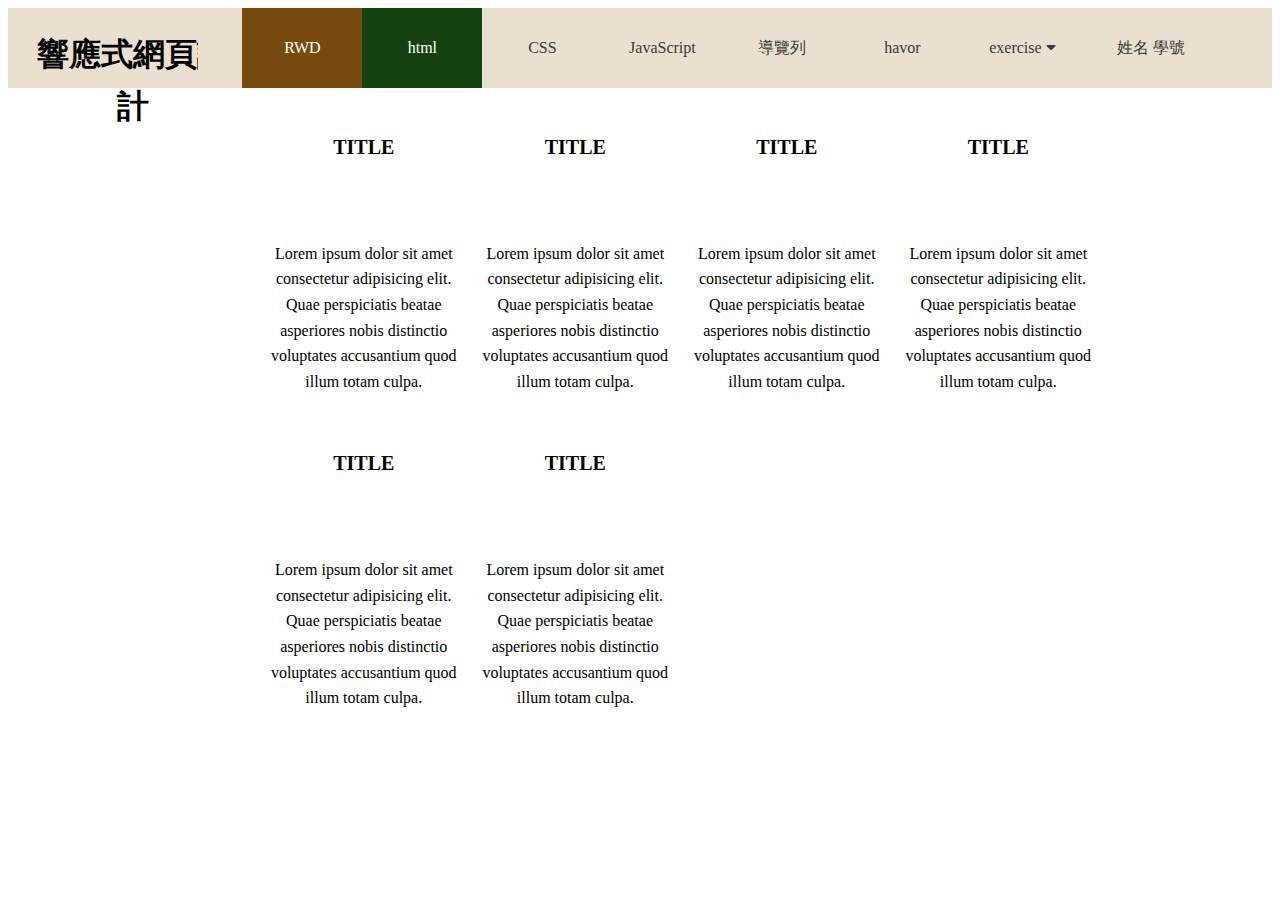
==== final/b.html @ d81bba05 "Add files via upload" ====
<!DOCTYPE html>
<html lang="en">
<head>
    <meta charset="UTF-8">
    <meta http-equiv="X-UA-Compatible" content="IE=edge">
    <meta name="viewport" content="width=device-width, initial-scale=1.0">
    <title>RWD</title>
    <link rel="stylesheet" type="text/css" href="b.css">
    <link rel="stylesheet" href="https://cdnjs.cloudflare.com/ajax/libs/font-awesome/5.15.3/css/all.min.css">

    <script src="https://cdnjs.cloudflare.com/ajax/libs/jquery/3.6.0/jquery.min.js"></script>
</head>
<body>
    <section class="headerNav">
        <div class="container">
            <h1 class="logo">
                <b>
                    響應式網頁設計
                </b>
            </h1>
            
            <i class="fas fa-bars" id="mobileMenu"></i>

            <ul class="mainNav">
                <li class="navItem">
                    <a href="#">RWD</a>
                </li>
                <li class="navItem">
                    <a href="#">html</a>
                </li>
                <li class="navItem">
                    <a href="#">CSS</a>
                </li>
                <li class="navItem">
                    <a href="#">JavaScript</a>
                </li>
                <li class="navItem">
                    <a href="#">導覽列</a>
                </li>
                <li class="navItem">
                    <a href="#">havor</a>
                </li>
                <li class="navItem exercise">
                    <a href="#">
                        exercise
                        <i class="fas fa-caret-down"></i>
                    </a>
                    <ul class="exerciseList">
                        <li class="exerciseForList">
                            <a href="">練習1</a>
                        </li>
                        <li class="exerciseForList">
                            <a href="">練習2</a>
                        </li>
                        <li class="exerciseForList">
                            <a href="">練習3</a>
                        </li>
                    </ul>
                </li>
            </ul>
            <div class="userAccount">
                <a href="#">
                    <i class="fas fa-user-circle"></i>
                    姓名  學號
                </a>
            </div>

        </div>
    </section>


    <div class="wrap">
          <ul class="news clearfix">
            <li>
              <h2>TITLE</h2>
              <img src="dog.jpg" alt="">
              <p>Lorem ipsum dolor sit amet consectetur adipisicing elit. Quae perspiciatis beatae asperiores nobis distinctio voluptates accusantium quod illum totam culpa.</p>
            </li>
            <li>
              <h2>TITLE</h2>
              <img src="dog.jpg" alt="">
              <p>Lorem ipsum dolor sit amet consectetur adipisicing elit. Quae perspiciatis beatae asperiores nobis distinctio voluptates accusantium quod illum totam culpa.</p>
            </li>
            <li>
              <h2>TITLE</h2>
              <img src="dog.jpg" alt="">
              <p>Lorem ipsum dolor sit amet consectetur adipisicing elit. Quae perspiciatis beatae asperiores nobis distinctio voluptates accusantium quod illum totam culpa.</p>
            </li>
            <li>
              <h2>TITLE</h2>
              <img src="dog.jpg" alt="">
              <p>Lorem ipsum dolor sit amet consectetur adipisicing elit. Quae perspiciatis beatae asperiores nobis distinctio voluptates accusantium quod illum totam culpa.</p>
            </li>
            <li>
              <h2>TITLE</h2>
              <img src="dog.jpg" alt="">
              <p>Lorem ipsum dolor sit amet consectetur adipisicing elit. Quae perspiciatis beatae asperiores nobis distinctio voluptates accusantium quod illum totam culpa.</p>
            </li>
            <li>
              <h2>TITLE</h2>
              <img src="dog.jpg" alt="">
              <p>Lorem ipsum dolor sit amet consectetur adipisicing elit. Quae perspiciatis beatae asperiores nobis distinctio voluptates accusantium quod illum totam culpa.</p>
            </li>
          </ul>
      </div>
      
</body>
<script>
    var mobileMenu = document.getElementById("mobileMenu");
    var mainNav = document.querySelector(".mainNav");
    var headerNav = document.querySelector(".headerNav");

    mobileMenu.addEventListener("click", function() {
        mainNav.classList.toggle("mainNavShow");
        headerNav.classList.toggle("headerNavShow");
    });
    // $("#mobileMenu").click(function() {
    //     $(".mainNav").toggleClass("mainNavShow");
    //     $(".headerNav").toggleClass("headerNavShow");
    // });
</script>
</html>
---- final/b.css ----
/* 全域 */
*{
    box-sizing: border-box;
}
a{
    display: block;
    width: 100%;
    line-height: 80px;
    text-decoration: none;
    font-size: 16px;
    color: #3a3a3a;
}
a:hover{
    color: #5f2e2e;
    background-color: skyblue;
}
img{ /*文章圖片*/
    max-width: 100%;
    vertical-align: middle;
}
.fas.fa-user-circle{
    font-size: 5%;
    vertical-align: middle;
}

.fas.fa-bars{
    display: inline-block;
    width: 80px;
    line-height: 80px;
    text-align: center;
    font-size: 30px;
    color: #fff;
    background-color: #04404b;
}


.headerNav{
   background-color: #eae0d0;
   height: 80px;
   position: relative;
}
.headerNavShow{
    background-color: #eae0d0;
    height: 80px;
    position: relative;
}
.logo::after,
.userAccount::after,
.headerNav::after{
    content: '';
    clear: both;
}
#mobileMenu{
    position: absolute;
    top: 0;
    right: 0;
}
.mobileMenuBtn{
    cursor: pointer;
    position: absolute;
    top: 0;
    right: 0;
}
.logo,
.userAccount{
    width: 250px;
    padding: 0px 20px;
    text-align: center;
}
.logo{
    float: left;
}

.userAccount{
   display: none;
}
.logo::after,
.userAccount::after{
    content: '';
    clear: both;
}
.mainNav{
    width: 100%;
    height: 100vh;
    background:  #cebba2;
    position: absolute;
    top: 80px;
    left: -100%;
    transition: .5s ease-in-out;
}
.mainNavShow{
    width: 100%;
    height: 100vh;
    background:  #cebba2;
    position: absolute;
    top: 80px;
    left: 0;
    transition: .5s ease-in-out;
}
.mainNav .navItem{
    text-align: center;
    border-bottom: 2px dashed gray;
}
.mainNav .navItem:first-child{
    background-color: #774b0d;
}
.mainNav .navItem:nth-child(2){
    background-color: #144210;
}
.mainNav .navItem:first-child a,
.mainNav .navItem:nth-child(2) a{
    color: #fff;
}

#mobileMenu:checked ~ .headerNav .mainNav{
    left: 0;
}

.exercise{
    position: relative;
}
.exercise:hover{
    background-color: #e4c58d;
}
.exercise:hover .exerciseList{
    display: block;
}

.exerciseList{
    display: none;
    width: 100%;
    padding: 15px;
    background-color: #e4c58d;
    position: absolute;
    top: 100%;
    left: 0;
}
.exerciseList .exerciseForList{
    border: 2px dashed gray;
    background-color: #c08d76;
    margin-top: -2px;
}
.exerciseList .exerciseForList:hover{
    background-color: #a09380;
}



/* XX-Large Device */
@media(min-width: 1024px){
    #mobileMenu{
        visibility:hidden
    }
    .mainNav{
        background: #eae0d0;
        width: 70%;
        height: 80px;
        top:0;
        left: 0;
        right: 0;
        margin: auto;
        text-align: right;
        font-size: 0;
        /*     
            問題：擋住userAccount
            display: flex;
            justify-content: flex-end; 
        */
    }
    .mainNav .navItem{
        display: inline-block;
        width: 120px;
        border-bottom: none;
        
    }
    .exerciseList .exerciseForList{
        border: none;
        background-color: #bdb4a7;
        margin-top: 0px;
    }
    
    .exerciseList{
        width: 120px;
        padding: 0;
        background-color: #bdb4a7;
    }
    .exerciseList .exerciseForList{
        border-top: 2px dashed gray;
    }
    .userAccount{
        display: block;
        float: right;
        border-left: 2px dashed gray;
    }
    .mobileMenuBtn{
        display: none;
        float: right;
        
    }



    *,
*:before,
*:after {
    box-sizing: border-box;
}

/* img {
    max-width: 100%;
    height: auto;
    
} */

.clearfix:after {
    content: '';
    display: table;
    clear: both;
}

body {
    line-height: 1.6;
}

.wrap li {
    flex: 0 0 25%;  /* 每行最多容納4個項目 */
    box-sizing: border-box;
    padding: 10px;
    text-align: center;
}

    
}

.wrap {
    max-width: 960px;
    margin: 0 auto;
    padding: 1em;
}

.wrap ul {
    display: flex;  /* 使用彈性盒子模型 */
    flex-wrap: wrap;  /* 允許多行 */
    padding: 0;
    margin: 0;
    list-style: none;
}


h2 {
    font-size: 20px;
    font-weight: 600;
    padding-bottom: 1em;
}
 
@media (min-width: 570px) and (max-width: 1023px) {
    .wrap li {
        flex-basis: 50%; 
    }
    img{ /*文章圖片*/
        width: 50%;
        vertical-align: middle;
    }
    p{
        color: #1892e4;
    }
} 

  

@media(max-width:569px) {
    .wrap li {
        width: 100%;/*100%記得扣除768px以上的左右margin共4%*/
    }
    img{ /*文章圖片*/
        max-width: 95%;
        vertical-align: middle;
    }
    p{
        color: #a92ff0;
    }
}
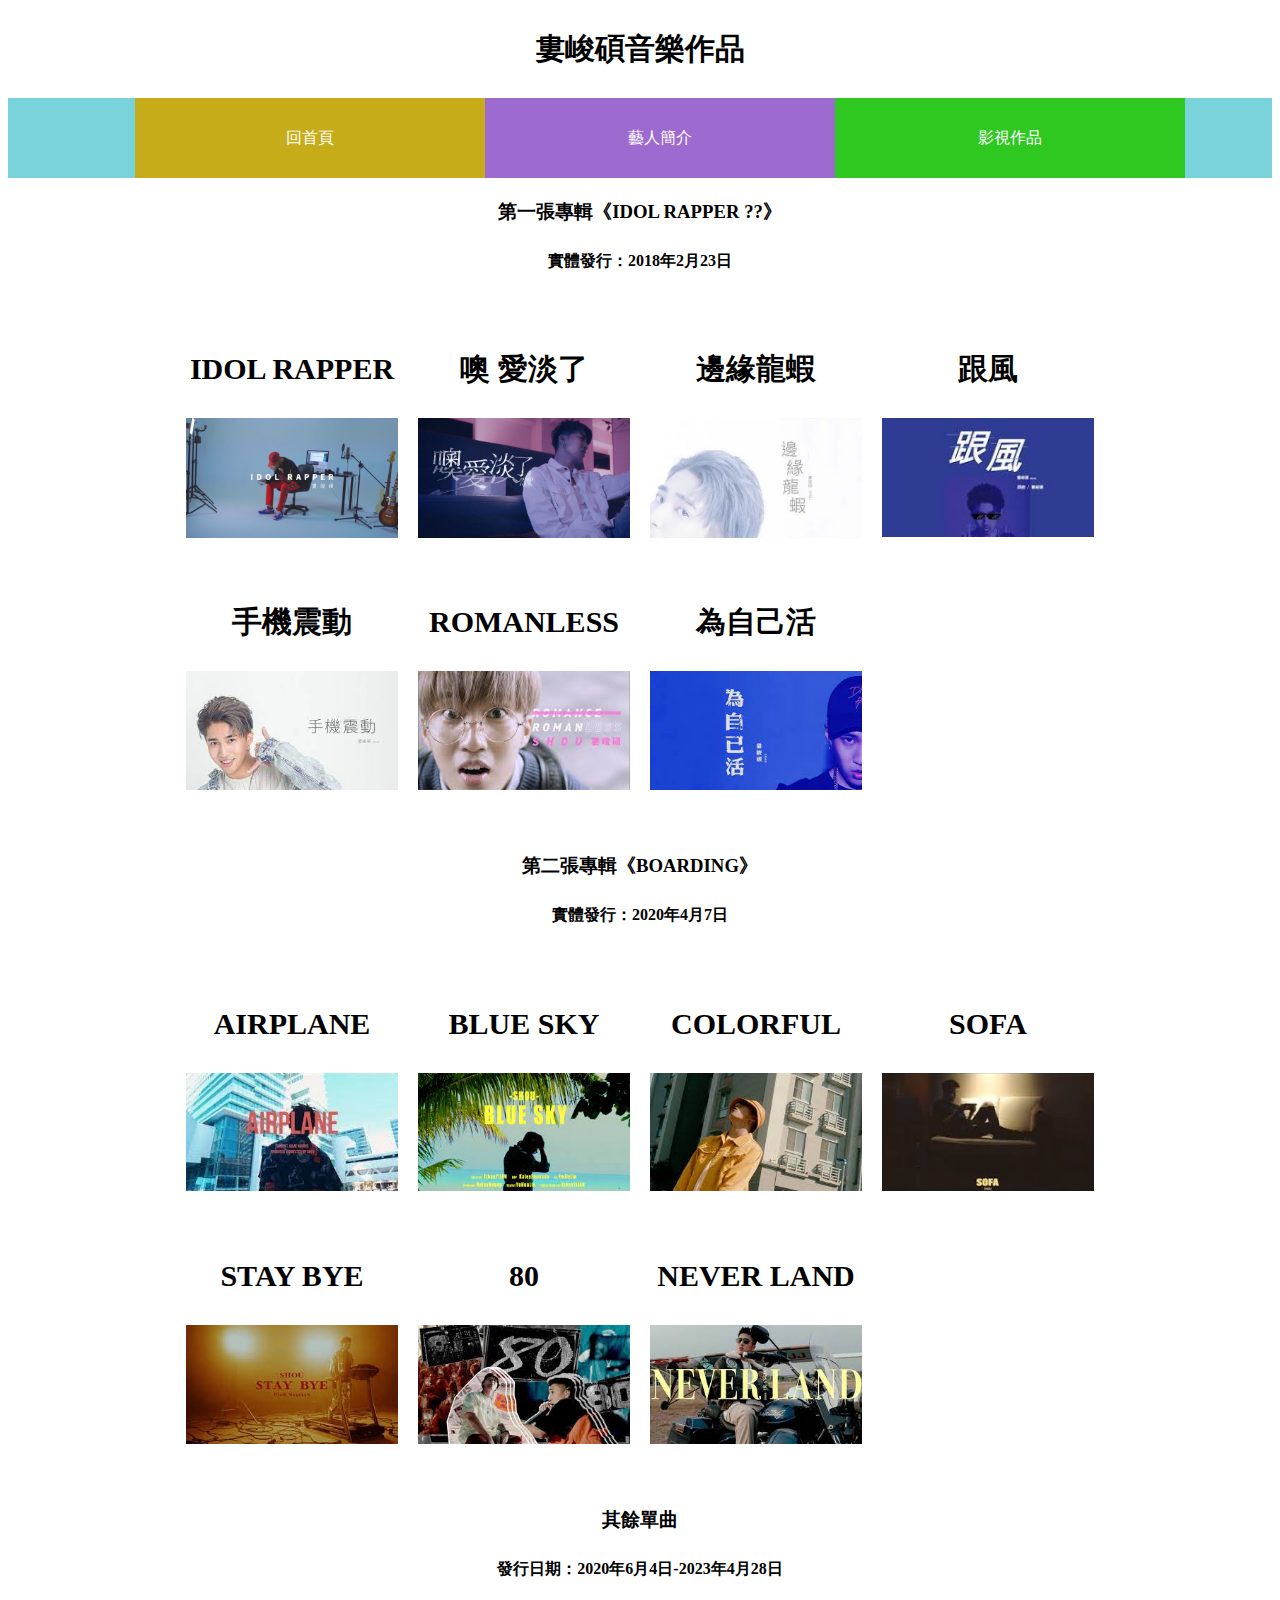
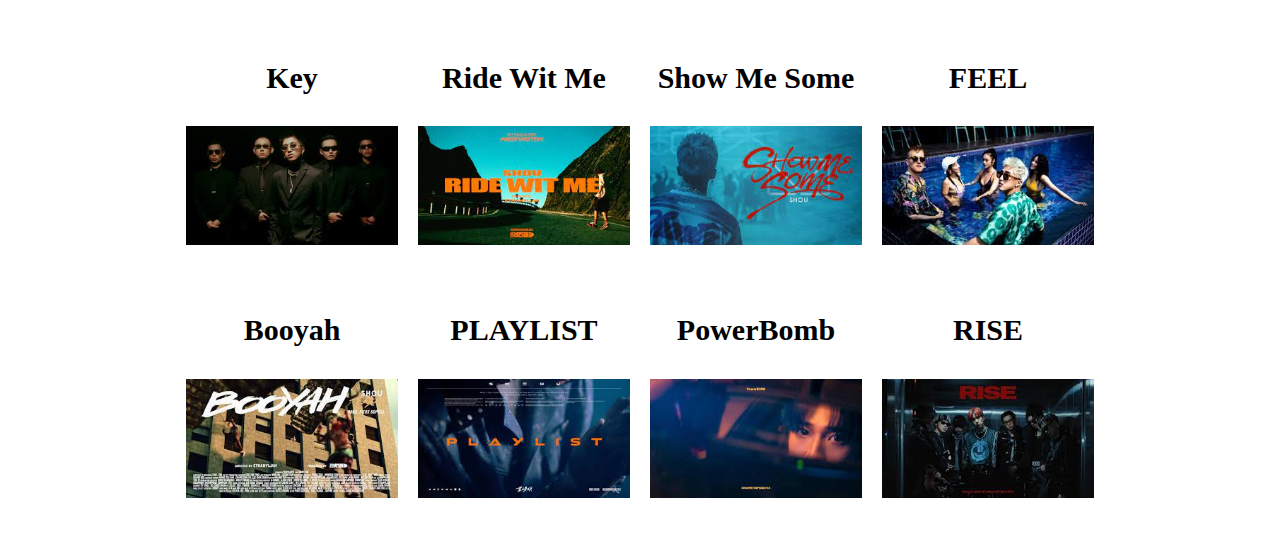
==== commit 04d60d93: "Add files via upload" ====
--- a/final/b.html
+++ b/final/b.html
@@ -4,106 +4,160 @@
     <meta charset="UTF-8">
     <meta http-equiv="X-UA-Compatible" content="IE=edge">
     <meta name="viewport" content="width=device-width, initial-scale=1.0">
-    <title>RWD</title>
+    <title>婁峻碩介紹</title>
     <link rel="stylesheet" type="text/css" href="b.css">
     <link rel="stylesheet" href="https://cdnjs.cloudflare.com/ajax/libs/font-awesome/5.15.3/css/all.min.css">
-
     <script src="https://cdnjs.cloudflare.com/ajax/libs/jquery/3.6.0/jquery.min.js"></script>
 </head>
 <body>
+    <center><h2>婁峻碩音樂作品</h2></center>
     <section class="headerNav">
         <div class="container">
-            <h1 class="logo">
-                <b>
-                    響應式網頁設計
-                </b>
-            </h1>
-            
+            <h1 class="logo"></h1>
             <i class="fas fa-bars" id="mobileMenu"></i>
-
             <ul class="mainNav">
                 <li class="navItem">
-                    <a href="#">RWD</a>
+                    <a href="index.html">回首頁</a>
                 </li>
                 <li class="navItem">
-                    <a href="#">html</a>
+                    <a href="a.html">藝人簡介</a>
                 </li>
                 <li class="navItem">
-                    <a href="#">CSS</a>
-                </li>
-                <li class="navItem">
-                    <a href="#">JavaScript</a>
-                </li>
-                <li class="navItem">
-                    <a href="#">導覽列</a>
-                </li>
-                <li class="navItem">
-                    <a href="#">havor</a>
-                </li>
-                <li class="navItem exercise">
-                    <a href="#">
-                        exercise
-                        <i class="fas fa-caret-down"></i>
-                    </a>
-                    <ul class="exerciseList">
-                        <li class="exerciseForList">
-                            <a href="">練習1</a>
-                        </li>
-                        <li class="exerciseForList">
-                            <a href="">練習2</a>
-                        </li>
-                        <li class="exerciseForList">
-                            <a href="">練習3</a>
-                        </li>
-                    </ul>
+                    <a href="c.html">影視作品</a>
                 </li>
             </ul>
-            <div class="userAccount">
-                <a href="#">
-                    <i class="fas fa-user-circle"></i>
-                    姓名  學號
-                </a>
-            </div>
-
         </div>
     </section>
 
-
+    <center><h3>第一張專輯《IDOL RAPPER ??》</h3></center>
+    <center><h4>實體發行：2018年2月23日</h4></center>
     <div class="wrap">
-          <ul class="news clearfix">
+        <ul class="news clearfix">
             <li>
-              <h2>TITLE</h2>
-              <img src="dog.jpg" alt="">
-              <p>Lorem ipsum dolor sit amet consectetur adipisicing elit. Quae perspiciatis beatae asperiores nobis distinctio voluptates accusantium quod illum totam culpa.</p>
+                <h2>IDOL RAPPER</h2>
+                <img src="6.jpg" alt="">
+                <p></p>
             </li>
             <li>
-              <h2>TITLE</h2>
-              <img src="dog.jpg" alt="">
-              <p>Lorem ipsum dolor sit amet consectetur adipisicing elit. Quae perspiciatis beatae asperiores nobis distinctio voluptates accusantium quod illum totam culpa.</p>
+                <h2>噢 愛淡了</h2>
+                <img src="7.jpg" alt="">
+                <p></p>
             </li>
             <li>
-              <h2>TITLE</h2>
-              <img src="dog.jpg" alt="">
-              <p>Lorem ipsum dolor sit amet consectetur adipisicing elit. Quae perspiciatis beatae asperiores nobis distinctio voluptates accusantium quod illum totam culpa.</p>
+                <h2>邊緣龍蝦</h2>
+                <img src="8.webp" alt="">
+                <p></p>
             </li>
             <li>
-              <h2>TITLE</h2>
-              <img src="dog.jpg" alt="">
-              <p>Lorem ipsum dolor sit amet consectetur adipisicing elit. Quae perspiciatis beatae asperiores nobis distinctio voluptates accusantium quod illum totam culpa.</p>
+                <h2>跟風</h2>
+                <img src="9.jpg" alt="">
+                <p></p>
             </li>
             <li>
-              <h2>TITLE</h2>
-              <img src="dog.jpg" alt="">
-              <p>Lorem ipsum dolor sit amet consectetur adipisicing elit. Quae perspiciatis beatae asperiores nobis distinctio voluptates accusantium quod illum totam culpa.</p>
+                <h2>手機震動</h2>
+                <img src="10.jpg" alt="">
+                <p></p>
             </li>
             <li>
-              <h2>TITLE</h2>
-              <img src="dog.jpg" alt="">
-              <p>Lorem ipsum dolor sit amet consectetur adipisicing elit. Quae perspiciatis beatae asperiores nobis distinctio voluptates accusantium quod illum totam culpa.</p>
+                <h2>ROMANLESS</h2>
+                <img src="11.jpg" alt="">
+                <p></p>
             </li>
-          </ul>
-      </div>
-      
+            <li>
+                <h2>為自己活</h2>
+                <img src="12.jpg" alt="">
+                <p></p>
+            </li>
+        </ul>
+    </div>
+    <center><h3>第二張專輯《BOARDING》</h3></center>
+    <center><h4>實體發行：2020年4月7日</h4></center>
+    <div class="wrap">
+        <ul class="news clearfix">
+            <li>
+                <h2>AIRPLANE</h2>
+                <img src="13.jpg" alt="">
+                <p></p>
+            </li>
+            <li>
+                <h2>BLUE SKY</h2>
+                <img src="14.jpg" alt="">
+                <p></p>
+            </li>
+            <li>
+                <h2>COLORFUL</h2>
+                <img src="15.jpg" alt="">
+                <p></p>
+            </li>
+            <li>
+                <h2>SOFA</h2>
+                <img src="16.jpg" alt="">
+                <p></p>
+            </li>
+            <li>
+                <h2>STAY BYE</h2>
+                <img src="17.jpg" alt="">
+                <p></p>
+            </li>
+            <li>
+                <h2>80</h2>
+                <img src="18.jpg" alt="">
+                <p></p>
+            </li>
+            <li>
+                <h2>NEVER LAND</h2>
+                <img src="19.jpg" alt="">
+                <p></p>
+            </li>
+        </ul>
+    </div>
+    <center><h3>其餘單曲</h3></center>
+    <center><h4>發行日期：2020年6月4日-2023年4月28日</h4></center>
+    <div class="wrap">
+        <ul class="news clearfix">
+            <li>
+                <h2>Key</h2>
+                <img src="20.jpg" alt="">
+                <p></p>
+            </li>
+            <li>
+                <h2>Ride Wit Me</h2>
+                <img src="21.jpg" alt="">
+                <p></p>
+            </li>
+            <li>
+                <h2>Show Me Some</h2>
+                <img src="22.jpg" alt="">
+                <p></p>
+            </li>
+            <li>
+                <h2>FEEL</h2>
+                <img src="23.jpg" alt="">
+                <p></p>
+            </li>
+            <li>
+                <h2>Booyah</h2>
+                <img src="24.jpg" alt="">
+                <p></p>
+            </li>
+            <li>
+                <h2>PLAYLIST</h2>
+                <img src="25.jpg" alt="">
+                <p></p>
+            </li>
+            <li>
+                <h2>PowerBomb</h2>
+                <img src="26.jpg" alt="">
+                <p></p>
+            </li>
+            <li>
+                <h2>RISE</h2>
+                <img src="27.jpg" alt="">
+                <p></p>
+            </li>
+        </ul>
+    </div>
+    
 </body>
 <script>
     var mobileMenu = document.getElementById("mobileMenu");
@@ -111,12 +165,8 @@
     var headerNav = document.querySelector(".headerNav");
 
     mobileMenu.addEventListener("click", function() {
-        mainNav.classList.toggle("mainNavShow");
-        headerNav.classList.toggle("headerNavShow");
+    mainNav.classList.toggle("mainNavShow");
+    headerNav.classList.toggle("headerNavShow");
     });
-    // $("#mobileMenu").click(function() {
-    //     $(".mainNav").toggleClass("mainNavShow");
-    //     $(".headerNav").toggleClass("headerNavShow");
-    // });
 </script>
 </html>--- a/final/b.css
+++ b/final/b.css
@@ -12,9 +12,9 @@
 }
 a:hover{
     color: #5f2e2e;
-    background-color: skyblue;
-}
-img{ /*文章圖片*/
+    background-color: #ff3c00;
+}
+img{
     max-width: 100%;
     vertical-align: middle;
 }
@@ -30,17 +30,15 @@
     text-align: center;
     font-size: 30px;
     color: #fff;
-    background-color: #04404b;
-}
-
-
+    background-color: #72409b;
+}
 .headerNav{
-   background-color: #eae0d0;
-   height: 80px;
-   position: relative;
+    background-color: #7ad2da;
+    height: 80px;
+    position: relative;
 }
 .headerNavShow{
-    background-color: #eae0d0;
+    background-color: #7ad2da;
     height: 80px;
     position: relative;
 }
@@ -72,7 +70,7 @@
 }
 
 .userAccount{
-   display: none;
+    display: none;
 }
 .logo::after,
 .userAccount::after{
@@ -82,7 +80,7 @@
 .mainNav{
     width: 100%;
     height: 100vh;
-    background:  #cebba2;
+    background:  #d09898;
     position: absolute;
     top: 80px;
     left: -100%;
@@ -91,101 +89,57 @@
 .mainNavShow{
     width: 100%;
     height: 100vh;
-    background:  #cebba2;
+    background:  #d09898;
     position: absolute;
     top: 80px;
     left: 0;
     transition: .5s ease-in-out;
 }
 .mainNav .navItem{
-    text-align: center;
-    border-bottom: 2px dashed gray;
+    width: 100%;
+    text-align: center;
+    list-style: none;
 }
 .mainNav .navItem:first-child{
-    background-color: #774b0d;
+    background-color: #c6ac18;
 }
 .mainNav .navItem:nth-child(2){
-    background-color: #144210;
+    background-color: #9d6ad0;
+}
+.mainNav .navItem:nth-child(3){
+    background-color: #2ec821;
 }
 .mainNav .navItem:first-child a,
 .mainNav .navItem:nth-child(2) a{
     color: #fff;
 }
+.mainNav .navItem:nth-child(3) a{
+    color: #fff;
+}
 
 #mobileMenu:checked ~ .headerNav .mainNav{
     left: 0;
 }
 
-.exercise{
-    position: relative;
-}
-.exercise:hover{
-    background-color: #e4c58d;
-}
-.exercise:hover .exerciseList{
-    display: block;
-}
-
-.exerciseList{
-    display: none;
-    width: 100%;
-    padding: 15px;
-    background-color: #e4c58d;
-    position: absolute;
-    top: 100%;
-    left: 0;
-}
-.exerciseList .exerciseForList{
-    border: 2px dashed gray;
-    background-color: #c08d76;
-    margin-top: -2px;
-}
-.exerciseList .exerciseForList:hover{
-    background-color: #a09380;
-}
-
-
-
-/* XX-Large Device */
 @media(min-width: 1024px){
     #mobileMenu{
         visibility:hidden
     }
     .mainNav{
-        background: #eae0d0;
-        width: 70%;
+        background: #7ad2da;
+        width: 90%;
         height: 80px;
         top:0;
         left: 0;
         right: 0;
         margin: auto;
-        text-align: right;
+        text-align: center;
         font-size: 0;
-        /*     
-            問題：擋住userAccount
-            display: flex;
-            justify-content: flex-end; 
-        */
     }
     .mainNav .navItem{
         display: inline-block;
-        width: 120px;
+        width: 350px;
         border-bottom: none;
-        
-    }
-    .exerciseList .exerciseForList{
-        border: none;
-        background-color: #bdb4a7;
-        margin-top: 0px;
-    }
-    
-    .exerciseList{
-        width: 120px;
-        padding: 0;
-        background-color: #bdb4a7;
-    }
-    .exerciseList .exerciseForList{
-        border-top: 2px dashed gray;
     }
     .userAccount{
         display: block;
@@ -197,20 +151,11 @@
         float: right;
         
     }
-
-
-
-    *,
+*,
 *:before,
 *:after {
     box-sizing: border-box;
 }
-
-/* img {
-    max-width: 100%;
-    height: auto;
-    
-} */
 
 .clearfix:after {
     content: '';
@@ -223,13 +168,12 @@
 }
 
 .wrap li {
-    flex: 0 0 25%;  /* 每行最多容納4個項目 */
+    flex: 0 0 25%; 
     box-sizing: border-box;
     padding: 10px;
     text-align: center;
 }
 
-    
 }
 
 .wrap {
@@ -239,25 +183,23 @@
 }
 
 .wrap ul {
-    display: flex;  /* 使用彈性盒子模型 */
-    flex-wrap: wrap;  /* 允許多行 */
+    display: flex;  
+    flex-wrap: wrap; 
     padding: 0;
     margin: 0;
     list-style: none;
 }
 
-
 h2 {
-    font-size: 20px;
+    font-size: 30px;
     font-weight: 600;
-    padding-bottom: 1em;
-}
- 
+}
+
 @media (min-width: 570px) and (max-width: 1023px) {
     .wrap li {
         flex-basis: 50%; 
     }
-    img{ /*文章圖片*/
+    img{
         width: 50%;
         vertical-align: middle;
     }
@@ -266,13 +208,11 @@
     }
 } 
 
-  
-
 @media(max-width:569px) {
     .wrap li {
-        width: 100%;/*100%記得扣除768px以上的左右margin共4%*/
-    }
-    img{ /*文章圖片*/
+        width: 100%;
+    }
+    img{ 
         max-width: 95%;
         vertical-align: middle;
     }
